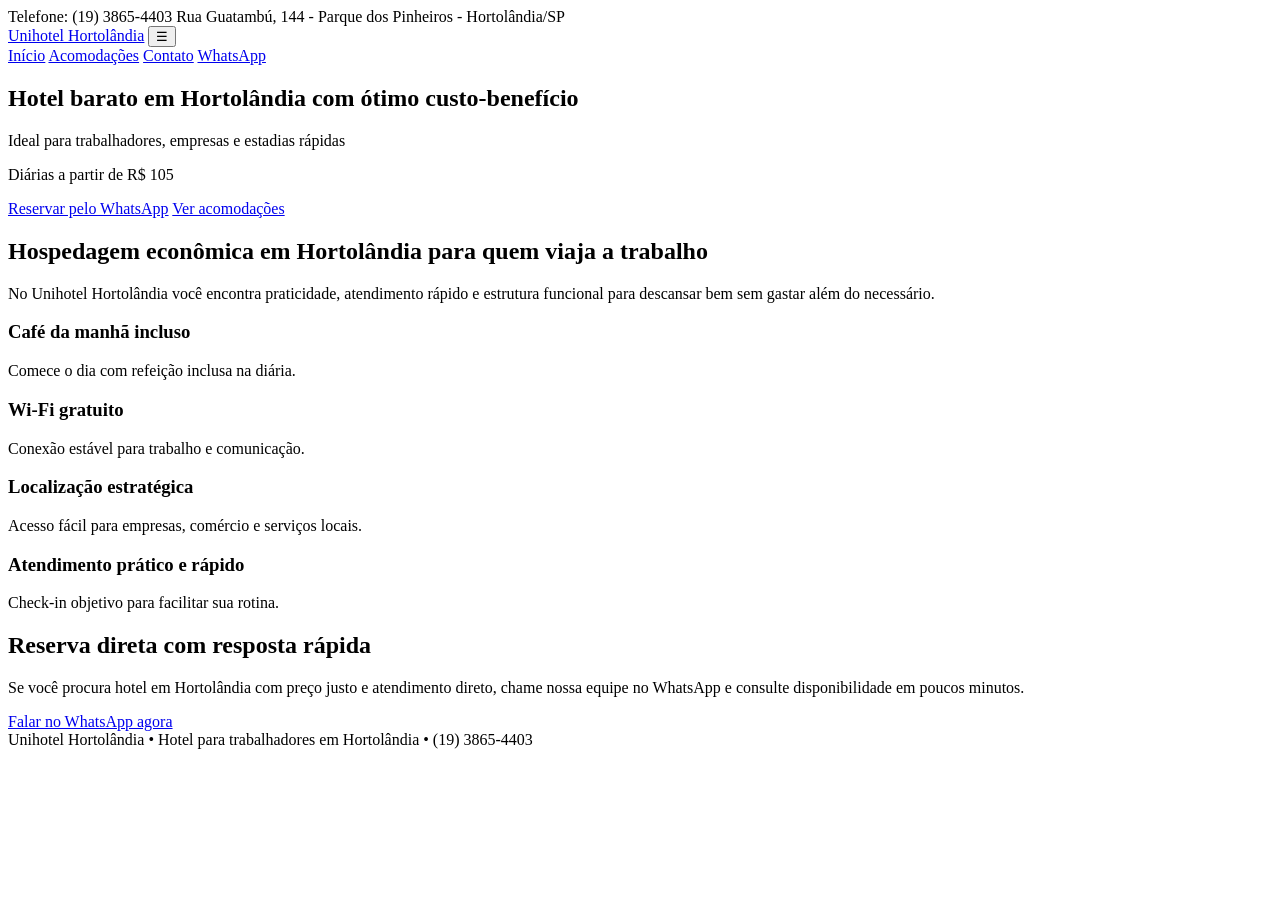
==== site/web/index.html @ 1331bcb0 "Extrai conteúdo do site" ====
<!doctype html>
<html lang="pt-BR">
<head>
  <meta charset="utf-8">
  <meta name="viewport" content="width=device-width, initial-scale=1">
  <title>Hotel barato em Hortolândia | Unihotel Hortolândia</title>
  <meta name="description" content="Unihotel Hortolândia: hotel em Hortolândia com ótimo custo-benefício para trabalhadores, equipes e estadias rápidas. Diárias a partir de R$ 105, café da manhã incluso e Wi-Fi gratuito.">
  <meta name="keywords" content="hotel em Hortolândia, hotel barato em Hortolândia, hospedagem econômica em Hortolândia, hotel para trabalhadores em Hortolândia">
  <link rel="canonical" href="https://www.hotel-unihotel.com.br/index.html">
  <link rel="stylesheet" href="assets/css/site.css">
</head>
<body>
  <header class="header">
    <div class="topbar">
      <div class="container">
        <span>Telefone: (19) 3865-4403</span>
        <span>Rua Guatambú, 144 - Parque dos Pinheiros - Hortolândia/SP</span>
      </div>
    </div>
    <div class="container nav-wrap">
      <a class="brand" href="index.html">Unihotel Hortolândia</a>
      <button class="nav-toggle" data-nav-toggle aria-label="Abrir menu">☰</button>
      <nav class="menu" data-nav-menu>
        <a class="active" href="index.html">Início</a>
        <a href="acomodacoes.html">Acomodações</a>
        <a href="contato.html">Contato</a>
        <a class="btn btn-primary" href="https://wa.me/551938654403?text=Olá%2C+quero+reservar+no+Unihotel+Hortolândia" target="_blank" rel="noopener">WhatsApp</a>
      </nav>
    </div>
  </header>

  <main>
    <section class="hero" aria-label="Foto da fachada do hotel">
      <div class="container">
        <h1>Hotel barato em Hortolândia com ótimo custo-benefício</h1>
        <p>Ideal para trabalhadores, empresas e estadias rápidas</p>
        <p class="price-tag">Diárias a partir de R$ 105</p>
        <div class="cta-row">
          <a class="btn btn-primary" href="https://wa.me/551938654403?text=Olá%2C+quero+reservar+no+Unihotel+Hortolândia" target="_blank" rel="noopener">Reservar pelo WhatsApp</a>
          <a class="btn btn-secondary" href="acomodacoes.html">Ver acomodações</a>
        </div>
      </div>
    </section>

    <section class="section">
      <div class="container">
        <h2>Hospedagem econômica em Hortolândia para quem viaja a trabalho</h2>
        <p class="section-intro">No Unihotel Hortolândia você encontra praticidade, atendimento rápido e estrutura funcional para descansar bem sem gastar além do necessário.</p>
        <div class="grid">
          <article class="card">
            <h3>Café da manhã incluso</h3>
            <p>Comece o dia com refeição inclusa na diária.</p>
          </article>
          <article class="card">
            <h3>Wi-Fi gratuito</h3>
            <p>Conexão estável para trabalho e comunicação.</p>
          </article>
          <article class="card">
            <h3>Localização estratégica</h3>
            <p>Acesso fácil para empresas, comércio e serviços locais.</p>
          </article>
          <article class="card">
            <h3>Atendimento prático e rápido</h3>
            <p>Check-in objetivo para facilitar sua rotina.</p>
          </article>
        </div>
      </div>
    </section>

    <section class="section">
      <div class="container card">
        <h2>Reserva direta com resposta rápida</h2>
        <p class="section-intro">Se você procura hotel em Hortolândia com preço justo e atendimento direto, chame nossa equipe no WhatsApp e consulte disponibilidade em poucos minutos.</p>
        <a class="btn btn-primary" href="https://wa.me/551938654403?text=Olá%2C+quero+consultar+disponibilidade+no+Unihotel+Hortolândia" target="_blank" rel="noopener">Falar no WhatsApp agora</a>
      </div>
    </section>
  </main>

  <footer>
    <div class="container">
      Unihotel Hortolândia • Hotel para trabalhadores em Hortolândia • (19) 3865-4403
    </div>
  </footer>

  <script src="assets/js/site.js"></script>
</body>
</html>
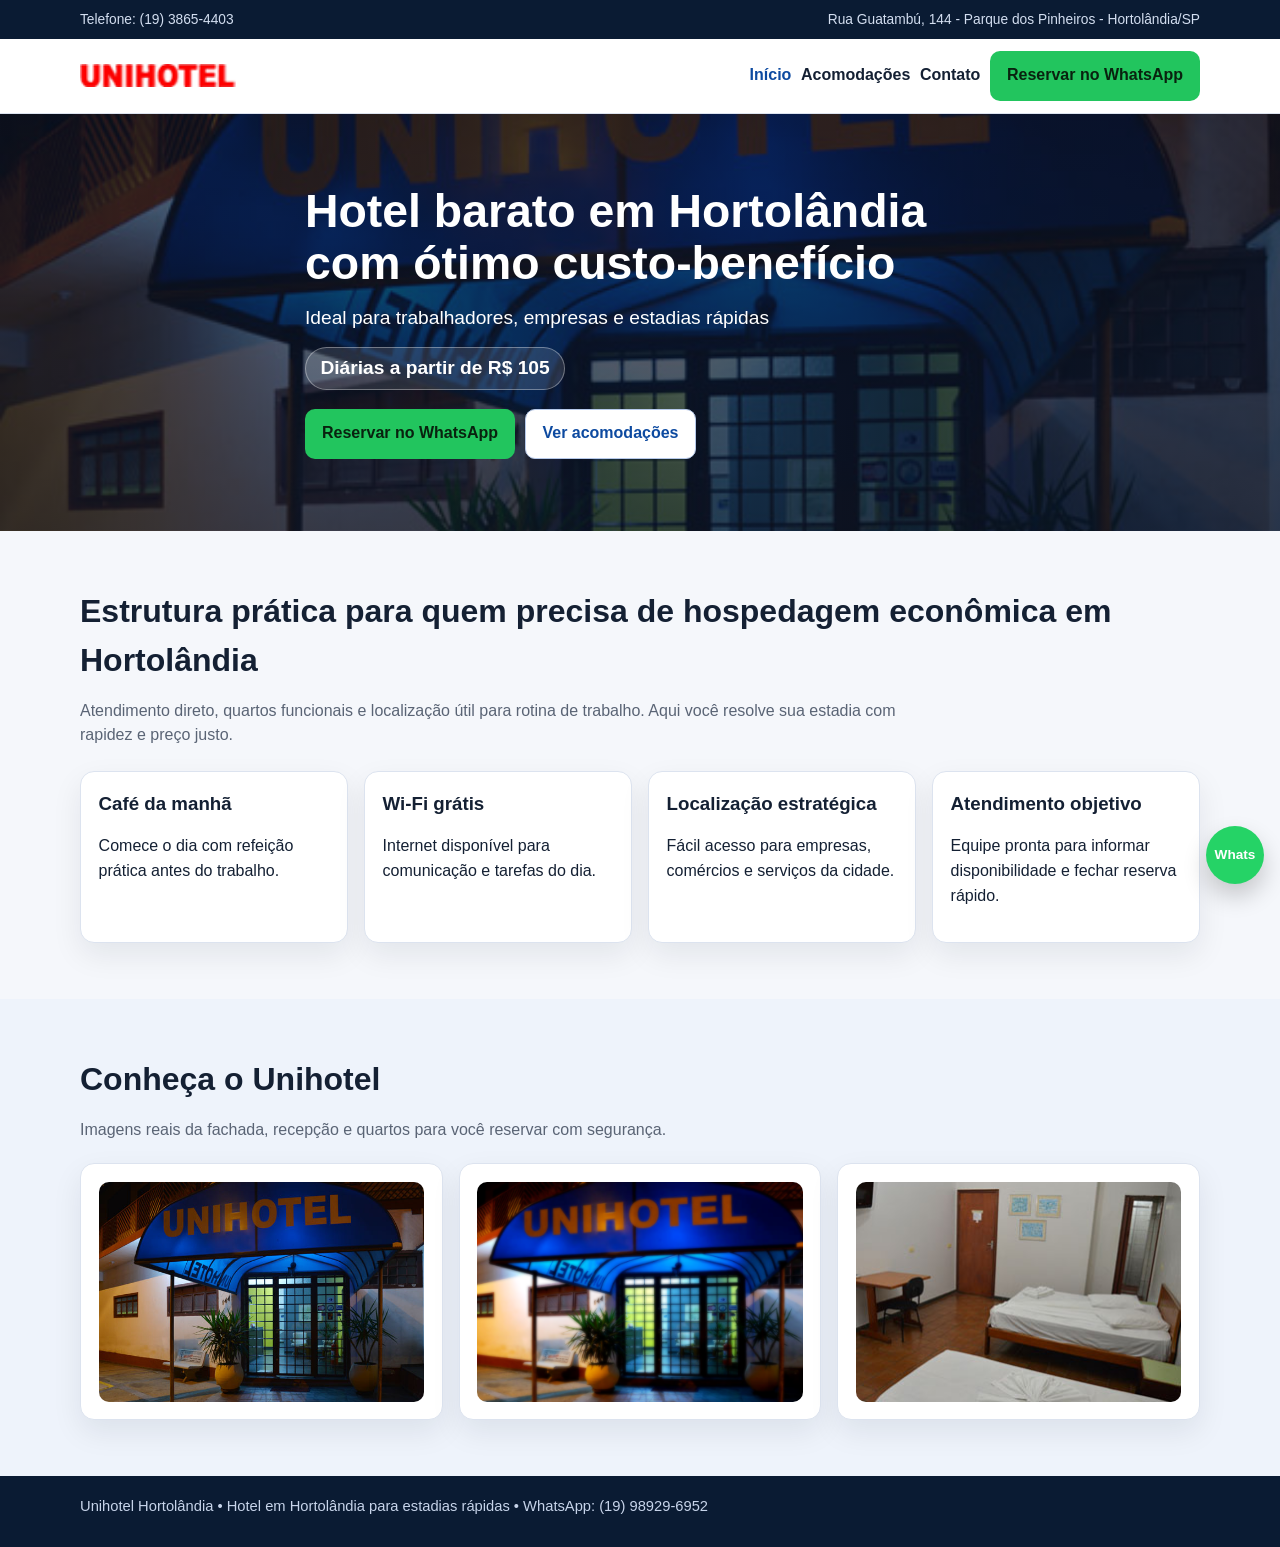
==== commit 5b5d35ad: "Refactor static site with modern mobile-first UX and WhatsApp conversion" ====
--- a/site/web/index.html
+++ b/site/web/index.html
@@ -3,10 +3,11 @@
 <head>
   <meta charset="utf-8">
   <meta name="viewport" content="width=device-width, initial-scale=1">
-  <title>Hotel barato em Hortolândia | Unihotel Hortolândia</title>
-  <meta name="description" content="Unihotel Hortolândia: hotel em Hortolândia com ótimo custo-benefício para trabalhadores, equipes e estadias rápidas. Diárias a partir de R$ 105, café da manhã incluso e Wi-Fi gratuito.">
-  <meta name="keywords" content="hotel em Hortolândia, hotel barato em Hortolândia, hospedagem econômica em Hortolândia, hotel para trabalhadores em Hortolândia">
+  <title>Hotel barato em Hortolândia com ótimo custo-benefício | Unihotel Hortolândia</title>
+  <meta name="description" content="Hotel em Hortolândia com diárias econômicas a partir de R$ 105. Ideal para trabalhadores, empresas e estadias rápidas. Reserve no WhatsApp.">
+  <meta name="keywords" content="hotel em Hortolândia, hotel barato em Hortolândia, hospedagem econômica Hortolândia">
   <link rel="canonical" href="https://www.hotel-unihotel.com.br/index.html">
+  <link rel="icon" href="assets/images/favicon.png" type="image/png">
   <link rel="stylesheet" href="assets/css/site.css">
 </head>
 <body>
@@ -18,25 +19,27 @@
       </div>
     </div>
     <div class="container nav-wrap">
-      <a class="brand" href="index.html">Unihotel Hortolândia</a>
-      <button class="nav-toggle" data-nav-toggle aria-label="Abrir menu">☰</button>
+      <a class="brand" href="index.html" aria-label="Página inicial Unihotel Hortolândia">
+        <img src="assets/images/logo.png" alt="Logo Unihotel Hortolândia">
+      </a>
+      <button class="nav-toggle" data-nav-toggle aria-label="Abrir menu" aria-expanded="false">☰</button>
       <nav class="menu" data-nav-menu>
         <a class="active" href="index.html">Início</a>
         <a href="acomodacoes.html">Acomodações</a>
         <a href="contato.html">Contato</a>
-        <a class="btn btn-primary" href="https://wa.me/551938654403?text=Olá%2C+quero+reservar+no+Unihotel+Hortolândia" target="_blank" rel="noopener">WhatsApp</a>
+        <a class="btn btn-primary" href="https://wa.me/5519989296952?text=Olá%2C+quero+reservar+no+Unihotel+Hortolândia" target="_blank" rel="noopener">Reservar no WhatsApp</a>
       </nav>
     </div>
   </header>
 
   <main>
-    <section class="hero" aria-label="Foto da fachada do hotel">
-      <div class="container">
+    <section class="hero" aria-label="Fachada do Unihotel Hortolândia">
+      <div class="container hero-content">
         <h1>Hotel barato em Hortolândia com ótimo custo-benefício</h1>
         <p>Ideal para trabalhadores, empresas e estadias rápidas</p>
         <p class="price-tag">Diárias a partir de R$ 105</p>
         <div class="cta-row">
-          <a class="btn btn-primary" href="https://wa.me/551938654403?text=Olá%2C+quero+reservar+no+Unihotel+Hortolândia" target="_blank" rel="noopener">Reservar pelo WhatsApp</a>
+          <a class="btn btn-primary" href="https://wa.me/5519989296952?text=Olá%2C+quero+reservar+no+Unihotel+Hortolândia" target="_blank" rel="noopener">Reservar no WhatsApp</a>
           <a class="btn btn-secondary" href="acomodacoes.html">Ver acomodações</a>
         </div>
       </div>
@@ -44,43 +47,53 @@
 
     <section class="section">
       <div class="container">
-        <h2>Hospedagem econômica em Hortolândia para quem viaja a trabalho</h2>
-        <p class="section-intro">No Unihotel Hortolândia você encontra praticidade, atendimento rápido e estrutura funcional para descansar bem sem gastar além do necessário.</p>
+        <h2>Estrutura prática para quem precisa de hospedagem econômica em Hortolândia</h2>
+        <p class="section-intro">Atendimento direto, quartos funcionais e localização útil para rotina de trabalho. Aqui você resolve sua estadia com rapidez e preço justo.</p>
         <div class="grid">
           <article class="card">
-            <h3>Café da manhã incluso</h3>
-            <p>Comece o dia com refeição inclusa na diária.</p>
+            <h3>Café da manhã</h3>
+            <p>Comece o dia com refeição prática antes do trabalho.</p>
           </article>
           <article class="card">
-            <h3>Wi-Fi gratuito</h3>
-            <p>Conexão estável para trabalho e comunicação.</p>
+            <h3>Wi-Fi grátis</h3>
+            <p>Internet disponível para comunicação e tarefas do dia.</p>
           </article>
           <article class="card">
             <h3>Localização estratégica</h3>
-            <p>Acesso fácil para empresas, comércio e serviços locais.</p>
+            <p>Fácil acesso para empresas, comércios e serviços da cidade.</p>
           </article>
           <article class="card">
-            <h3>Atendimento prático e rápido</h3>
-            <p>Check-in objetivo para facilitar sua rotina.</p>
+            <h3>Atendimento objetivo</h3>
+            <p>Equipe pronta para informar disponibilidade e fechar reserva rápido.</p>
           </article>
         </div>
       </div>
     </section>
 
-    <section class="section">
-      <div class="container card">
-        <h2>Reserva direta com resposta rápida</h2>
-        <p class="section-intro">Se você procura hotel em Hortolândia com preço justo e atendimento direto, chame nossa equipe no WhatsApp e consulte disponibilidade em poucos minutos.</p>
-        <a class="btn btn-primary" href="https://wa.me/551938654403?text=Olá%2C+quero+consultar+disponibilidade+no+Unihotel+Hortolândia" target="_blank" rel="noopener">Falar no WhatsApp agora</a>
+    <section class="section alt">
+      <div class="container">
+        <h2>Conheça o Unihotel</h2>
+        <p class="section-intro">Imagens reais da fachada, recepção e quartos para você reservar com segurança.</p>
+        <div class="photo-grid">
+          <article class="card photo-card">
+            <img src="assets/images/content/fachada-unihotel.jpg" alt="Fachada do Unihotel Hortolândia com a placa do hotel em destaque">
+          </article>
+          <article class="card photo-card">
+            <img src="assets/images/content/unihotel-recepcao.jpg" alt="Entrada e recepção do Unihotel Hortolândia">
+          </article>
+          <article class="card photo-card">
+            <img src="assets/images/content/quarto-unihotel-01.jpg" alt="Quarto do Unihotel Hortolândia preparado para hospedagem">
+          </article>
+        </div>
       </div>
     </section>
   </main>
 
   <footer>
-    <div class="container">
-      Unihotel Hortolândia • Hotel para trabalhadores em Hortolândia • (19) 3865-4403
-    </div>
+    <div class="container">Unihotel Hortolândia • Hotel em Hortolândia para estadias rápidas • WhatsApp: (19) 98929-6952</div>
   </footer>
+
+  <a class="whatsapp-float" href="https://wa.me/5519989296952?text=Olá%2C+quero+reservar+no+Unihotel+Hortolândia" target="_blank" rel="noopener" aria-label="Conversar no WhatsApp">Whats</a>
 
   <script src="assets/js/site.js"></script>
 </body>
--- a/site/web/assets/css/site.css
+++ b/site/web/assets/css/site.css
@@ -0,0 +1,305 @@
+:root {
+  --bg: #f5f7fb;
+  --surface: #ffffff;
+  --text: #142033;
+  --muted: #5a6475;
+  --primary: #0d4aa0;
+  --primary-dark: #0b3b80;
+  --accent: #22c55e;
+  --border: #dce3ef;
+  --radius: 14px;
+  --shadow: 0 12px 30px rgba(10, 20, 40, 0.08);
+  --space-1: 0.5rem;
+  --space-2: 0.9rem;
+  --space-3: 1.25rem;
+  --space-4: 2rem;
+  --space-5: 3.5rem;
+}
+
+* { box-sizing: border-box; }
+
+body {
+  margin: 0;
+  font-family: "Segoe UI", Roboto, Arial, sans-serif;
+  background: var(--bg);
+  color: var(--text);
+  line-height: 1.55;
+}
+
+a { color: inherit; text-decoration: none; }
+
+img { max-width: 100%; display: block; }
+
+.container {
+  width: min(1120px, calc(100% - 2rem));
+  margin: 0 auto;
+}
+
+.topbar {
+  background: #0a1b33;
+  color: #d3def0;
+  font-size: 0.86rem;
+}
+
+.topbar .container {
+  display: flex;
+  flex-direction: column;
+  gap: 0.2rem;
+  padding: 0.55rem 0;
+}
+
+.header {
+  position: sticky;
+  top: 0;
+  z-index: 20;
+  background: #fff;
+  border-bottom: 1px solid var(--border);
+}
+
+.nav-wrap {
+  display: flex;
+  align-items: center;
+  justify-content: space-between;
+  padding: 0.75rem 0;
+  gap: var(--space-2);
+}
+
+.brand {
+  display: flex;
+  align-items: center;
+  gap: 0.75rem;
+  font-weight: 700;
+}
+
+.brand img {
+  width: 156px;
+  height: auto;
+}
+
+.menu {
+  display: none;
+  flex-direction: column;
+  gap: 0.6rem;
+  position: absolute;
+  left: 0;
+  right: 0;
+  top: 100%;
+  background: #fff;
+  border-bottom: 1px solid var(--border);
+  padding: 0.8rem 1rem 1rem;
+}
+
+.menu.is-open { display: flex; }
+
+.menu a:not(.btn) {
+  font-weight: 600;
+  padding: 0.2rem 0;
+}
+
+.menu .active { color: var(--primary); }
+
+.nav-toggle {
+  border: 1px solid var(--border);
+  background: #fff;
+  width: 42px;
+  height: 42px;
+  border-radius: 10px;
+  font-size: 1.2rem;
+}
+
+.hero {
+  background-image: linear-gradient(rgba(10,20,40,0.65), rgba(10,20,40,0.75)), url("../images/content/fachada-unihotel.jpg");
+  background-size: cover;
+  background-position: center 30%;
+  color: #fff;
+  padding: 4.5rem 0;
+}
+
+.hero-content {
+  max-width: 670px;
+}
+
+h1 {
+  margin: 0;
+  font-size: clamp(1.8rem, 6vw, 2.9rem);
+  line-height: 1.12;
+}
+
+.hero p {
+  margin: 0.85rem 0 0;
+  font-size: clamp(1rem, 3.8vw, 1.2rem);
+}
+
+.price-tag {
+  display: inline-block;
+  margin-top: 1rem;
+  background: rgba(255,255,255,0.12);
+  border: 1px solid rgba(255,255,255,0.35);
+  border-radius: 999px;
+  padding: 0.35rem 0.9rem;
+  font-weight: 700;
+}
+
+.cta-row {
+  display: flex;
+  flex-wrap: wrap;
+  gap: 0.65rem;
+  margin-top: 1.2rem;
+}
+
+.btn {
+  display: inline-flex;
+  align-items: center;
+  justify-content: center;
+  min-height: 46px;
+  padding: 0.72rem 1rem;
+  border-radius: 10px;
+  font-weight: 700;
+  border: 1px solid transparent;
+}
+
+.btn-primary { background: var(--accent); color: #09220f; }
+.btn-primary:hover { background: #18a84c; }
+
+.btn-secondary {
+  background: #fff;
+  color: var(--primary);
+  border-color: #b6c9ea;
+}
+
+.section { padding: var(--space-5) 0; }
+.section.alt { background: #eef3fb; }
+
+h2 {
+  margin: 0;
+  font-size: clamp(1.45rem, 4vw, 2rem);
+}
+
+.section-intro {
+  margin-top: 0.8rem;
+  color: var(--muted);
+  max-width: 820px;
+}
+
+.grid {
+  margin-top: 1.4rem;
+  display: grid;
+  gap: 1rem;
+}
+
+.card {
+  background: var(--surface);
+  border: 1px solid var(--border);
+  border-radius: var(--radius);
+  box-shadow: var(--shadow);
+  padding: 1.1rem;
+}
+
+.card h3 { margin-top: 0; margin-bottom: 0.45rem; }
+
+.photo-grid {
+  display: grid;
+  gap: 1rem;
+  margin-top: 1.3rem;
+}
+
+.photo-card img {
+  width: 100%;
+  height: 220px;
+  object-fit: cover;
+  border-radius: 10px;
+}
+
+.price-grid {
+  margin-top: 1.4rem;
+  display: grid;
+  gap: 1rem;
+}
+
+.price-line {
+  display: flex;
+  align-items: center;
+  justify-content: space-between;
+  gap: 1rem;
+  padding: 0.5rem 0;
+  border-bottom: 1px dashed #d2d9e6;
+}
+
+.price-line:last-child { border-bottom: 0; }
+.price-line strong { color: var(--primary); }
+
+.notice {
+  border-left: 4px solid var(--primary);
+  background: #f1f5fd;
+  padding: 0.8rem 1rem;
+  border-radius: 10px;
+  margin-top: 1rem;
+}
+
+.contact-list {
+  display: grid;
+  gap: 1rem;
+  margin-top: 1.2rem;
+}
+
+.contact-item h3 { margin: 0 0 0.35rem; font-size: 1.06rem; }
+
+.map-wrap iframe {
+  width: 100%;
+  min-height: 320px;
+  border: 0;
+  border-radius: 12px;
+}
+
+footer {
+  background: #0a1b33;
+  color: #c7d4ea;
+  padding: 1.2rem 0 1.8rem;
+  font-size: 0.92rem;
+}
+
+.whatsapp-float {
+  position: fixed;
+  right: 1rem;
+  bottom: 1rem;
+  z-index: 40;
+  width: 58px;
+  height: 58px;
+  border-radius: 999px;
+  background: #25d366;
+  display: inline-flex;
+  align-items: center;
+  justify-content: center;
+  box-shadow: 0 12px 24px rgba(0,0,0,0.2);
+  color: white;
+  font-weight: 900;
+  font-size: 0.85rem;
+}
+
+@media (min-width: 760px) {
+  .topbar .container {
+    flex-direction: row;
+    justify-content: space-between;
+  }
+
+  .nav-toggle { display: none; }
+
+  .menu {
+    position: static;
+    display: flex;
+    flex-direction: row;
+    align-items: center;
+    border: 0;
+    padding: 0;
+    background: transparent;
+  }
+
+  .grid { grid-template-columns: repeat(2, minmax(0, 1fr)); }
+  .photo-grid { grid-template-columns: repeat(3, minmax(0, 1fr)); }
+  .price-grid { grid-template-columns: repeat(2, minmax(0, 1fr)); }
+  .contact-list { grid-template-columns: repeat(2, minmax(0, 1fr)); }
+}
+
+@media (min-width: 1024px) {
+  .grid { grid-template-columns: repeat(4, minmax(0, 1fr)); }
+}
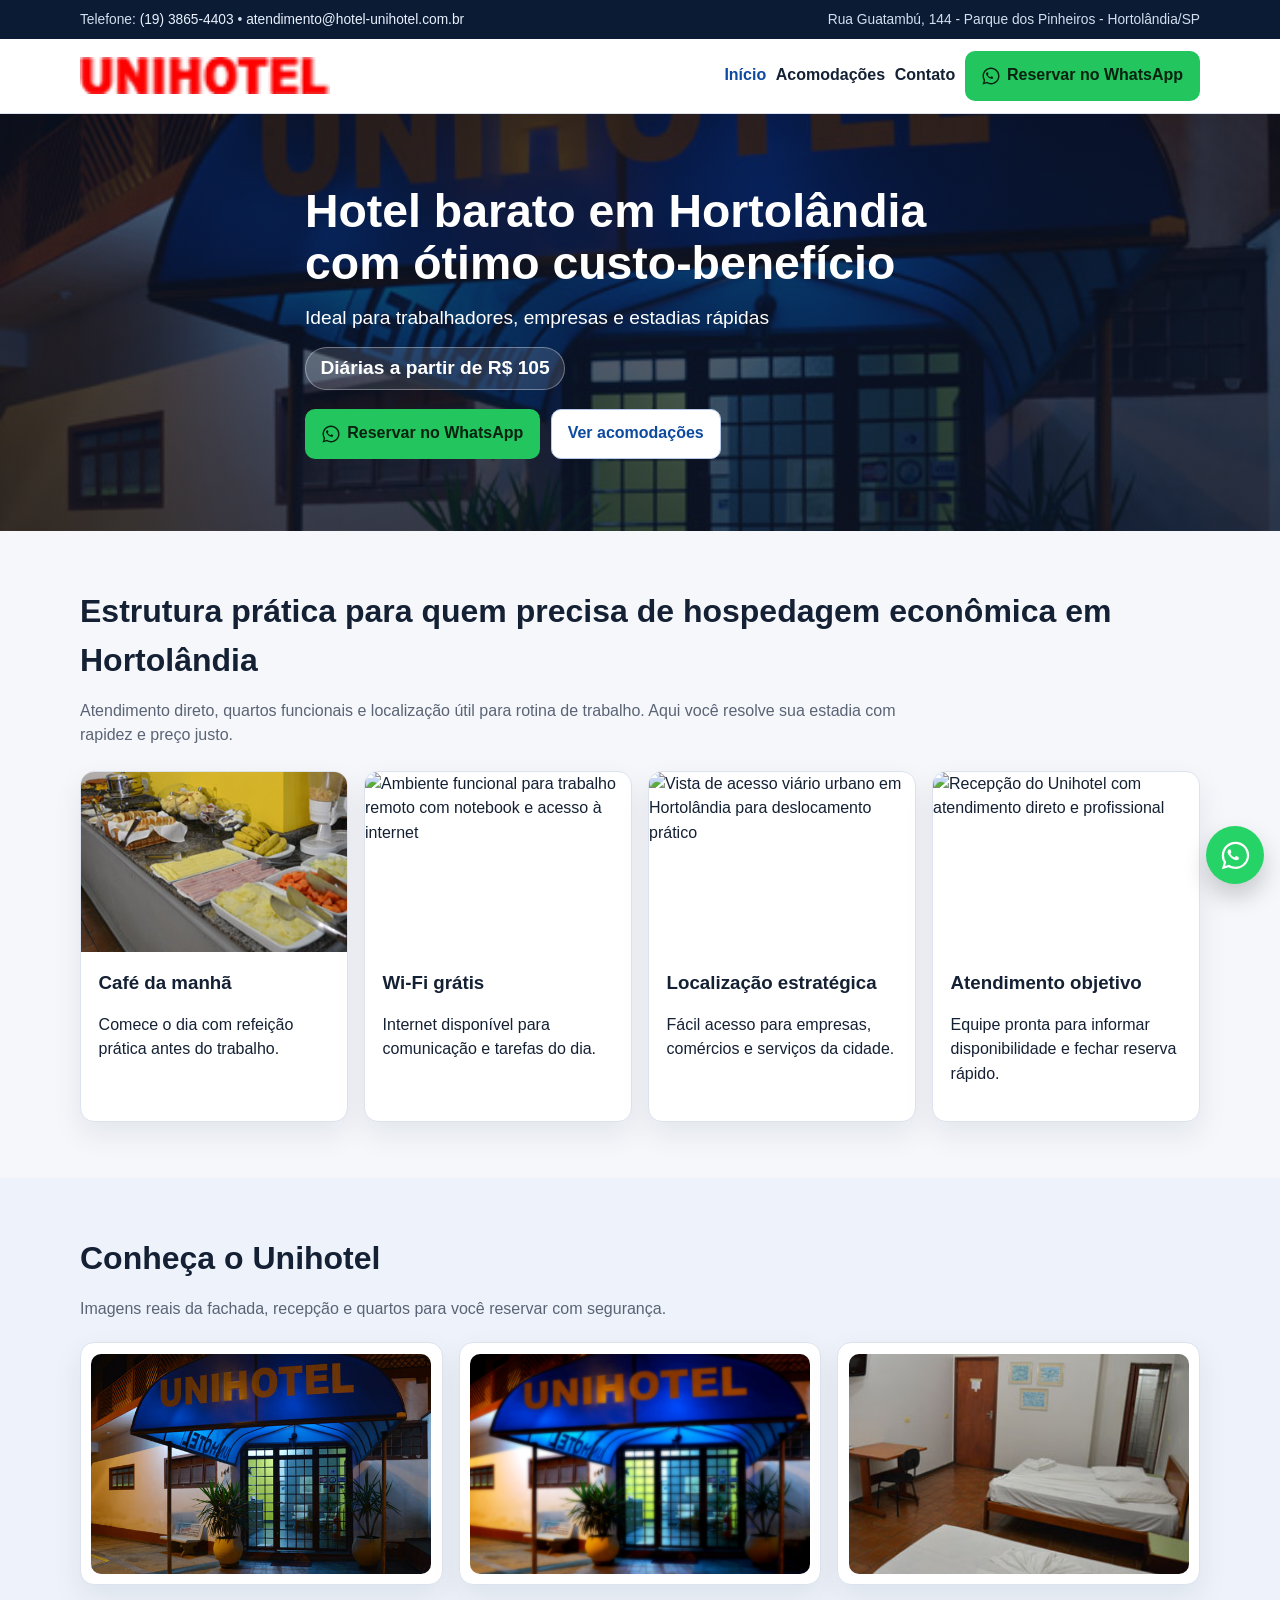
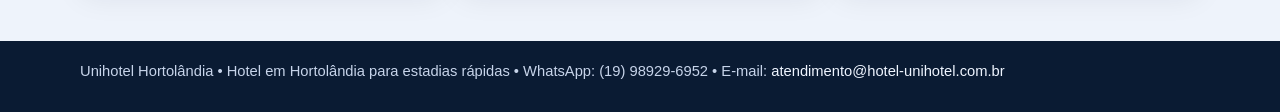
==== commit 1600e868: "Remove binary placeholder images from PR" ====
--- a/site/web/index.html
+++ b/site/web/index.html
@@ -14,7 +14,7 @@
   <header class="header">
     <div class="topbar">
       <div class="container">
-        <span>Telefone: (19) 3865-4403</span>
+        <span>Telefone: <a href="tel:+551938654403">(19) 3865-4403</a> • <a href="mailto:atendimento@hotel-unihotel.com.br">atendimento@hotel-unihotel.com.br</a></span>
         <span>Rua Guatambú, 144 - Parque dos Pinheiros - Hortolândia/SP</span>
       </div>
     </div>
@@ -27,7 +27,10 @@
         <a class="active" href="index.html">Início</a>
         <a href="acomodacoes.html">Acomodações</a>
         <a href="contato.html">Contato</a>
-        <a class="btn btn-primary" href="https://wa.me/5519989296952?text=Olá%2C+quero+reservar+no+Unihotel+Hortolândia" target="_blank" rel="noopener">Reservar no WhatsApp</a>
+        <a class="btn btn-primary whatsapp-btn" href="https://wa.me/5519989296952?text=Olá%2C+quero+reservar+no+Unihotel+Hortolândia" target="_blank" rel="noopener">
+          <svg aria-hidden="true" viewBox="0 0 32 32"><path d="M19.1 17.5c-.3-.2-1.8-.9-2.1-1s-.5-.2-.7.2-.8 1-1 1.2-.4.2-.7.1a8.2 8.2 0 0 1-2.4-1.5 9.1 9.1 0 0 1-1.7-2.1c-.2-.3 0-.5.1-.7l.5-.6.3-.5c.1-.2 0-.4 0-.6l-.9-2.3c-.2-.5-.5-.4-.7-.4h-.6c-.2 0-.6.1-.9.4-.3.3-1.1 1-1.1 2.5s1.1 2.9 1.2 3.1c.2.2 2.2 3.5 5.3 4.8 3.2 1.4 3.2 1 3.8 1s1.8-.7 2.1-1.3.3-1.2.2-1.3c0-.1-.3-.2-.6-.4z" fill="currentColor"/><path d="M16 .9C7.7.9.9 7.7.9 16c0 2.8.7 5.5 2.2 7.8L.9 31.1l7.5-2c2.2 1.2 4.7 1.8 7.6 1.8 8.3 0 15.1-6.8 15.1-15.1S24.3.9 16 .9zm0 27.6c-2.4 0-4.7-.7-6.6-1.9l-.5-.3-4.4 1.2 1.2-4.3-.3-.5a12.3 12.3 0 0 1-2-6.7c0-6.9 5.7-12.6 12.6-12.6s12.6 5.7 12.6 12.6-5.7 12.5-12.6 12.5z" fill="currentColor"/></svg>
+          <span>Reservar no WhatsApp</span>
+        </a>
       </nav>
     </div>
   </header>
@@ -39,7 +42,10 @@
         <p>Ideal para trabalhadores, empresas e estadias rápidas</p>
         <p class="price-tag">Diárias a partir de R$ 105</p>
         <div class="cta-row">
-          <a class="btn btn-primary" href="https://wa.me/5519989296952?text=Olá%2C+quero+reservar+no+Unihotel+Hortolândia" target="_blank" rel="noopener">Reservar no WhatsApp</a>
+          <a class="btn btn-primary whatsapp-btn" href="https://wa.me/5519989296952?text=Olá%2C+quero+reservar+no+Unihotel+Hortolândia" target="_blank" rel="noopener">
+            <svg aria-hidden="true" viewBox="0 0 32 32"><path d="M19.1 17.5c-.3-.2-1.8-.9-2.1-1s-.5-.2-.7.2-.8 1-1 1.2-.4.2-.7.1a8.2 8.2 0 0 1-2.4-1.5 9.1 9.1 0 0 1-1.7-2.1c-.2-.3 0-.5.1-.7l.5-.6.3-.5c.1-.2 0-.4 0-.6l-.9-2.3c-.2-.5-.5-.4-.7-.4h-.6c-.2 0-.6.1-.9.4-.3.3-1.1 1-1.1 2.5s1.1 2.9 1.2 3.1c.2.2 2.2 3.5 5.3 4.8 3.2 1.4 3.2 1 3.8 1s1.8-.7 2.1-1.3.3-1.2.2-1.3c0-.1-.3-.2-.6-.4z" fill="currentColor"/><path d="M16 .9C7.7.9.9 7.7.9 16c0 2.8.7 5.5 2.2 7.8L.9 31.1l7.5-2c2.2 1.2 4.7 1.8 7.6 1.8 8.3 0 15.1-6.8 15.1-15.1S24.3.9 16 .9zm0 27.6c-2.4 0-4.7-.7-6.6-1.9l-.5-.3-4.4 1.2 1.2-4.3-.3-.5a12.3 12.3 0 0 1-2-6.7c0-6.9 5.7-12.6 12.6-12.6s12.6 5.7 12.6 12.6-5.7 12.5-12.6 12.5z" fill="currentColor"/></svg>
+            <span>Reservar no WhatsApp</span>
+          </a>
           <a class="btn btn-secondary" href="acomodacoes.html">Ver acomodações</a>
         </div>
       </div>
@@ -49,22 +55,34 @@
       <div class="container">
         <h2>Estrutura prática para quem precisa de hospedagem econômica em Hortolândia</h2>
         <p class="section-intro">Atendimento direto, quartos funcionais e localização útil para rotina de trabalho. Aqui você resolve sua estadia com rapidez e preço justo.</p>
-        <div class="grid">
-          <article class="card">
-            <h3>Café da manhã</h3>
-            <p>Comece o dia com refeição prática antes do trabalho.</p>
+        <div class="grid value-grid">
+          <article class="card value-card">
+            <img src="assets/images/content/cafe-manha-unihotel-01.jpg" loading="lazy" alt="Mesa com itens de café da manhã no Unihotel Hortolândia">
+            <div class="card-content">
+              <h3>Café da manhã</h3>
+              <p>Comece o dia com refeição prática antes do trabalho.</p>
+            </div>
           </article>
-          <article class="card">
-            <h3>Wi-Fi grátis</h3>
-            <p>Internet disponível para comunicação e tarefas do dia.</p>
+          <article class="card value-card">
+            <img src="assets/images/content/wifi.jpg" loading="lazy" alt="Ambiente funcional para trabalho remoto com notebook e acesso à internet">
+            <div class="card-content">
+              <h3>Wi-Fi grátis</h3>
+              <p>Internet disponível para comunicação e tarefas do dia.</p>
+            </div>
           </article>
-          <article class="card">
-            <h3>Localização estratégica</h3>
-            <p>Fácil acesso para empresas, comércios e serviços da cidade.</p>
+          <article class="card value-card">
+            <img src="assets/images/content/localizacao.jpg" loading="lazy" alt="Vista de acesso viário urbano em Hortolândia para deslocamento prático">
+            <div class="card-content">
+              <h3>Localização estratégica</h3>
+              <p>Fácil acesso para empresas, comércios e serviços da cidade.</p>
+            </div>
           </article>
-          <article class="card">
-            <h3>Atendimento objetivo</h3>
-            <p>Equipe pronta para informar disponibilidade e fechar reserva rápido.</p>
+          <article class="card value-card">
+            <img src="assets/images/content/atendimento.jpg" loading="lazy" alt="Recepção do Unihotel com atendimento direto e profissional">
+            <div class="card-content">
+              <h3>Atendimento objetivo</h3>
+              <p>Equipe pronta para informar disponibilidade e fechar reserva rápido.</p>
+            </div>
           </article>
         </div>
       </div>
@@ -76,13 +94,13 @@
         <p class="section-intro">Imagens reais da fachada, recepção e quartos para você reservar com segurança.</p>
         <div class="photo-grid">
           <article class="card photo-card">
-            <img src="assets/images/content/fachada-unihotel.jpg" alt="Fachada do Unihotel Hortolândia com a placa do hotel em destaque">
+            <img src="assets/images/content/fachada-unihotel.jpg" loading="lazy" alt="Fachada do Unihotel Hortolândia com a placa do hotel em destaque">
           </article>
           <article class="card photo-card">
-            <img src="assets/images/content/unihotel-recepcao.jpg" alt="Entrada e recepção do Unihotel Hortolândia">
+            <img src="assets/images/content/unihotel-recepcao.jpg" loading="lazy" alt="Entrada e recepção do Unihotel Hortolândia">
           </article>
           <article class="card photo-card">
-            <img src="assets/images/content/quarto-unihotel-01.jpg" alt="Quarto do Unihotel Hortolândia preparado para hospedagem">
+            <img src="assets/images/content/quarto-unihotel-01.jpg" loading="lazy" alt="Quarto do Unihotel Hortolândia preparado para hospedagem">
           </article>
         </div>
       </div>
@@ -90,10 +108,12 @@
   </main>
 
   <footer>
-    <div class="container">Unihotel Hortolândia • Hotel em Hortolândia para estadias rápidas • WhatsApp: (19) 98929-6952</div>
+    <div class="container">Unihotel Hortolândia • Hotel em Hortolândia para estadias rápidas • WhatsApp: (19) 98929-6952 • E-mail: <a href="mailto:atendimento@hotel-unihotel.com.br">atendimento@hotel-unihotel.com.br</a></div>
   </footer>
 
-  <a class="whatsapp-float" href="https://wa.me/5519989296952?text=Olá%2C+quero+reservar+no+Unihotel+Hortolândia" target="_blank" rel="noopener" aria-label="Conversar no WhatsApp">Whats</a>
+  <a class="whatsapp-float" href="https://wa.me/5519989296952?text=Olá%2C+quero+reservar+no+Unihotel+Hortolândia" target="_blank" rel="noopener" aria-label="Conversar no WhatsApp">
+    <svg aria-hidden="true" viewBox="0 0 32 32"><path d="M19.1 17.5c-.3-.2-1.8-.9-2.1-1s-.5-.2-.7.2-.8 1-1 1.2-.4.2-.7.1a8.2 8.2 0 0 1-2.4-1.5 9.1 9.1 0 0 1-1.7-2.1c-.2-.3 0-.5.1-.7l.5-.6.3-.5c.1-.2 0-.4 0-.6l-.9-2.3c-.2-.5-.5-.4-.7-.4h-.6c-.2 0-.6.1-.9.4-.3.3-1.1 1-1.1 2.5s1.1 2.9 1.2 3.1c.2.2 2.2 3.5 5.3 4.8 3.2 1.4 3.2 1 3.8 1s1.8-.7 2.1-1.3.3-1.2.2-1.3c0-.1-.3-.2-.6-.4z" fill="currentColor"/><path d="M16 .9C7.7.9.9 7.7.9 16c0 2.8.7 5.5 2.2 7.8L.9 31.1l7.5-2c2.2 1.2 4.7 1.8 7.6 1.8 8.3 0 15.1-6.8 15.1-15.1S24.3.9 16 .9zm0 27.6c-2.4 0-4.7-.7-6.6-1.9l-.5-.3-4.4 1.2 1.2-4.3-.3-.5a12.3 12.3 0 0 1-2-6.7c0-6.9 5.7-12.6 12.6-12.6s12.6 5.7 12.6 12.6-5.7 12.5-12.6 12.5z" fill="currentColor"/></svg>
+  </a>
 
   <script src="assets/js/site.js"></script>
 </body>
--- a/site/web/assets/css/site.css
+++ b/site/web/assets/css/site.css
@@ -41,6 +41,10 @@
   font-size: 0.86rem;
 }
 
+.topbar a {
+  color: #e9f1ff;
+}
+
 .topbar .container {
   display: flex;
   flex-direction: column;
@@ -72,7 +76,8 @@
 }
 
 .brand img {
-  width: 156px;
+  width: 220px;
+  max-width: 62vw;
   height: auto;
 }
 
@@ -161,6 +166,16 @@
 .btn-primary { background: var(--accent); color: #09220f; }
 .btn-primary:hover { background: #18a84c; }
 
+.whatsapp-btn {
+  gap: 0.45rem;
+}
+
+.whatsapp-btn svg {
+  width: 18px;
+  height: 18px;
+  flex: 0 0 auto;
+}
+
 .btn-secondary {
   background: #fff;
   color: var(--primary);
@@ -195,12 +210,37 @@
   padding: 1.1rem;
 }
 
+.value-card {
+  padding: 0;
+  overflow: hidden;
+  transition: transform 0.2s ease, box-shadow 0.2s ease;
+}
+
+.value-card:hover {
+  transform: translateY(-4px);
+  box-shadow: 0 16px 34px rgba(10, 20, 40, 0.14);
+}
+
+.value-card img {
+  width: 100%;
+  height: 180px;
+  object-fit: cover;
+}
+
+.value-card .card-content {
+  padding: 1rem 1.1rem 1.15rem;
+}
+
 .card h3 { margin-top: 0; margin-bottom: 0.45rem; }
 
 .photo-grid {
   display: grid;
   gap: 1rem;
   margin-top: 1.3rem;
+}
+
+.photo-card {
+  padding: 0.65rem;
 }
 
 .photo-card img {
@@ -214,6 +254,68 @@
   margin-top: 1.4rem;
   display: grid;
   gap: 1rem;
+}
+
+.accommodation-grid {
+  margin-top: 1.4rem;
+  display: grid;
+  gap: 1.1rem;
+}
+
+.room-card {
+  background: var(--surface);
+  border: 1px solid var(--border);
+  border-radius: var(--radius);
+  box-shadow: var(--shadow);
+  overflow: hidden;
+  transition: transform 0.2s ease, box-shadow 0.2s ease;
+}
+
+.room-card:hover {
+  transform: translateY(-3px);
+  box-shadow: 0 16px 34px rgba(10, 20, 40, 0.14);
+}
+
+.room-card img {
+  width: 100%;
+  height: 220px;
+  object-fit: cover;
+}
+
+.room-card-content {
+  padding: 1rem;
+}
+
+.room-card-content h2 {
+  font-size: 1.35rem;
+  margin-bottom: 0.35rem;
+}
+
+.room-card-content p {
+  margin-top: 0;
+  margin-bottom: 0.7rem;
+  color: var(--muted);
+}
+
+.room-features {
+  margin: 0 0 0.7rem;
+  padding-left: 1.1rem;
+}
+
+.room-features li {
+  margin-bottom: 0.2rem;
+}
+
+.room-pricing {
+  border: 1px solid #dde5f1;
+  border-radius: 10px;
+  padding: 0 0.75rem;
+  background: #f7faff;
+}
+
+.room-cta {
+  margin-top: 0.8rem;
+  width: 100%;
 }
 
 .price-line {
@@ -256,6 +358,10 @@
   color: #c7d4ea;
   padding: 1.2rem 0 1.8rem;
   font-size: 0.92rem;
+}
+
+footer a {
+  color: #eff5ff;
 }
 
 .whatsapp-float {
@@ -272,14 +378,19 @@
   justify-content: center;
   box-shadow: 0 12px 24px rgba(0,0,0,0.2);
   color: white;
-  font-weight: 900;
-  font-size: 0.85rem;
+}
+
+.whatsapp-float svg {
+  width: 29px;
+  height: 29px;
 }
 
 @media (min-width: 760px) {
   .topbar .container {
     flex-direction: row;
     justify-content: space-between;
+    align-items: center;
+    gap: 1rem;
   }
 
   .nav-toggle { display: none; }
@@ -294,9 +405,14 @@
     background: transparent;
   }
 
+  .brand img {
+    width: 250px;
+  }
+
   .grid { grid-template-columns: repeat(2, minmax(0, 1fr)); }
   .photo-grid { grid-template-columns: repeat(3, minmax(0, 1fr)); }
   .price-grid { grid-template-columns: repeat(2, minmax(0, 1fr)); }
+  .accommodation-grid { grid-template-columns: repeat(2, minmax(0, 1fr)); }
   .contact-list { grid-template-columns: repeat(2, minmax(0, 1fr)); }
 }
 
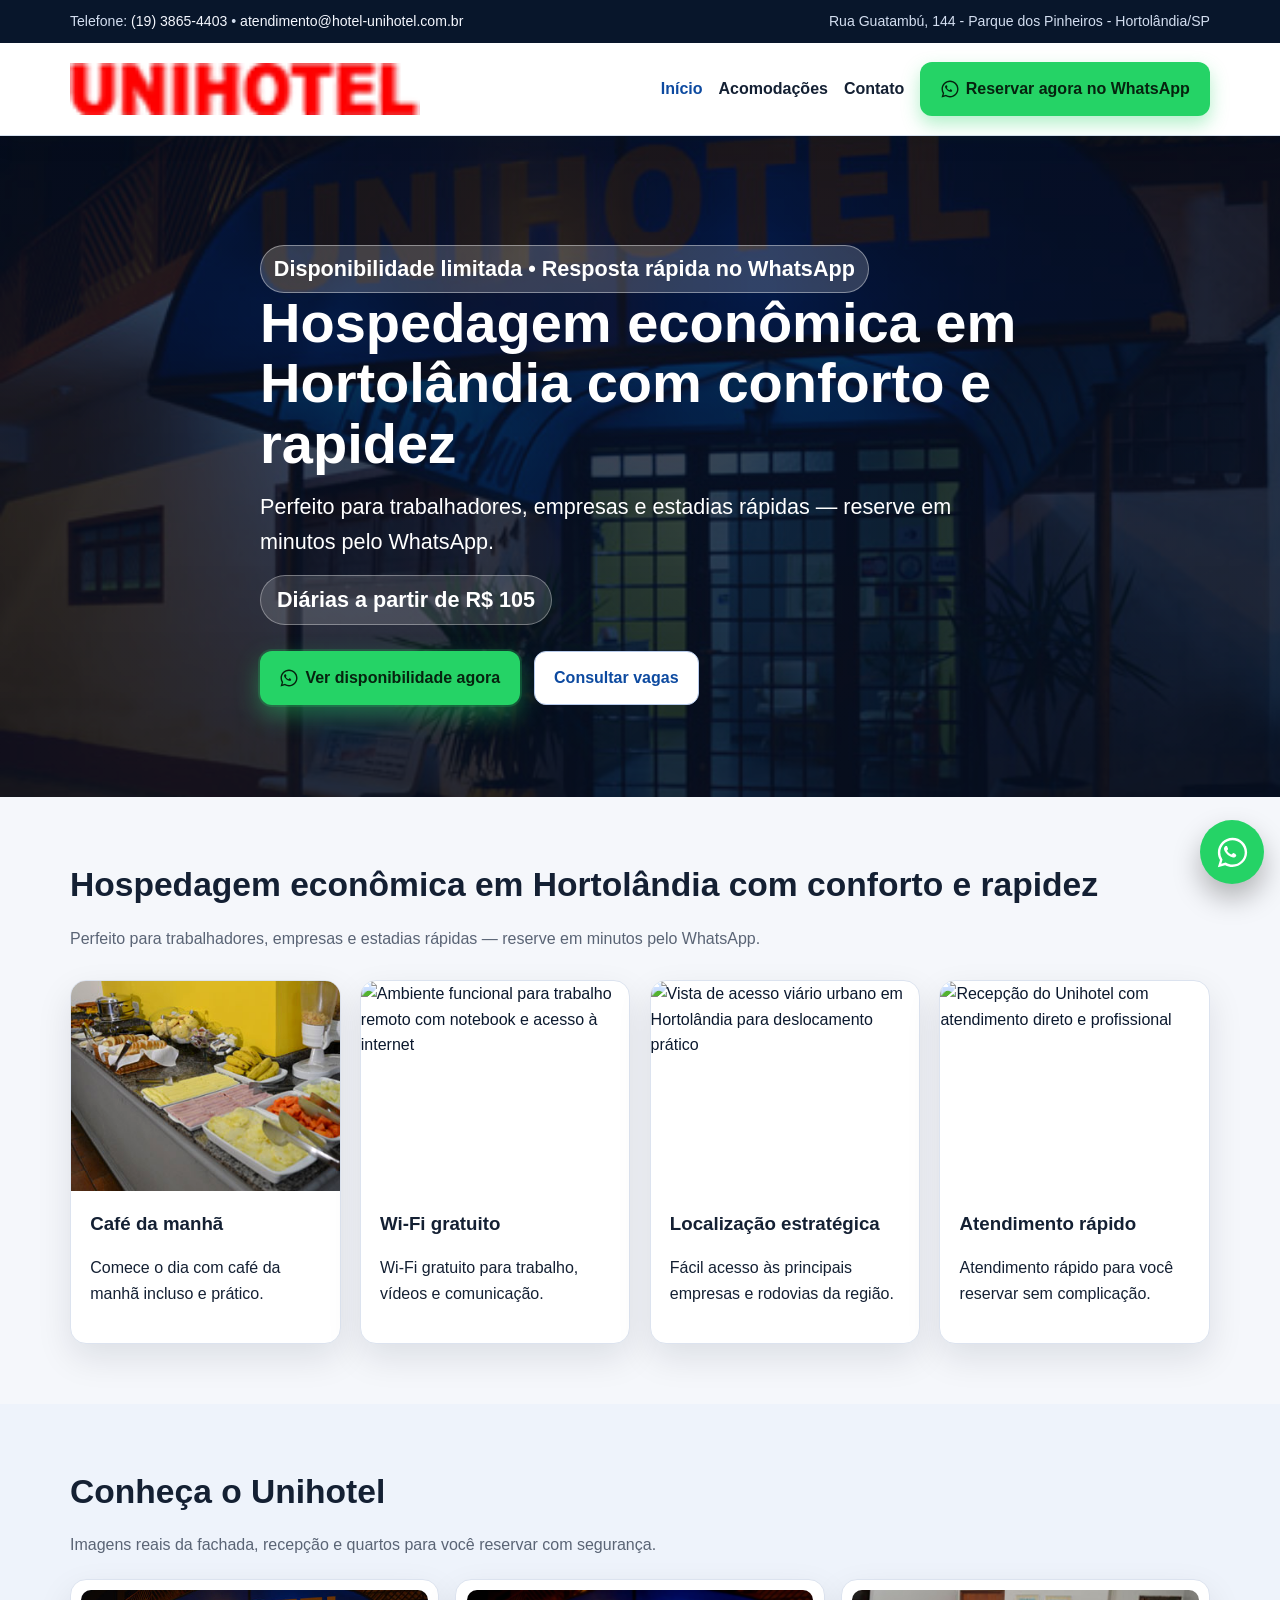
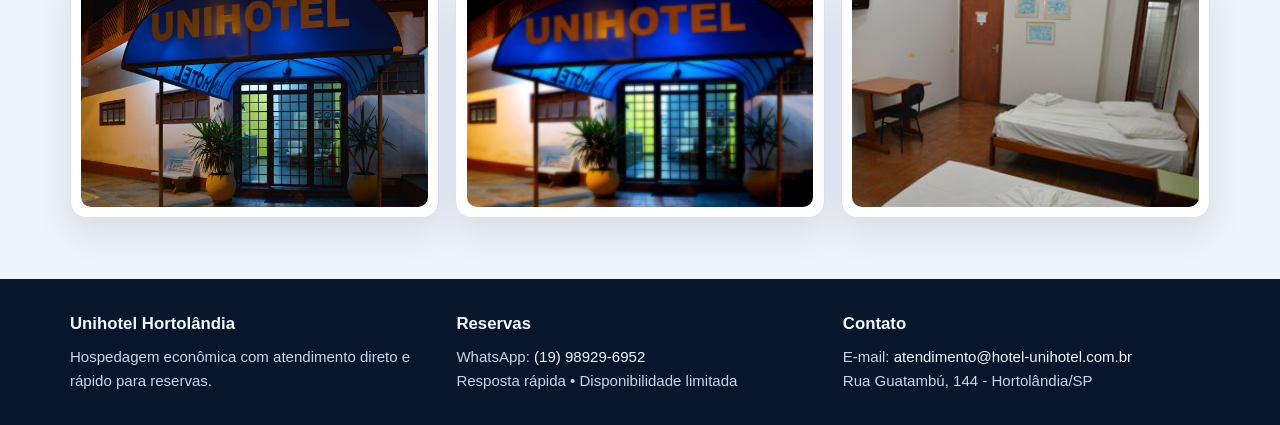
==== commit b1ad08af: "Improve UX/UI and conversion across static hotel site" ====
--- a/site/web/index.html
+++ b/site/web/index.html
@@ -29,7 +29,7 @@
         <a href="contato.html">Contato</a>
         <a class="btn btn-primary whatsapp-btn" href="https://wa.me/5519989296952?text=Olá%2C+quero+reservar+no+Unihotel+Hortolândia" target="_blank" rel="noopener">
           <svg aria-hidden="true" viewBox="0 0 32 32"><path d="M19.1 17.5c-.3-.2-1.8-.9-2.1-1s-.5-.2-.7.2-.8 1-1 1.2-.4.2-.7.1a8.2 8.2 0 0 1-2.4-1.5 9.1 9.1 0 0 1-1.7-2.1c-.2-.3 0-.5.1-.7l.5-.6.3-.5c.1-.2 0-.4 0-.6l-.9-2.3c-.2-.5-.5-.4-.7-.4h-.6c-.2 0-.6.1-.9.4-.3.3-1.1 1-1.1 2.5s1.1 2.9 1.2 3.1c.2.2 2.2 3.5 5.3 4.8 3.2 1.4 3.2 1 3.8 1s1.8-.7 2.1-1.3.3-1.2.2-1.3c0-.1-.3-.2-.6-.4z" fill="currentColor"/><path d="M16 .9C7.7.9.9 7.7.9 16c0 2.8.7 5.5 2.2 7.8L.9 31.1l7.5-2c2.2 1.2 4.7 1.8 7.6 1.8 8.3 0 15.1-6.8 15.1-15.1S24.3.9 16 .9zm0 27.6c-2.4 0-4.7-.7-6.6-1.9l-.5-.3-4.4 1.2 1.2-4.3-.3-.5a12.3 12.3 0 0 1-2-6.7c0-6.9 5.7-12.6 12.6-12.6s12.6 5.7 12.6 12.6-5.7 12.5-12.6 12.5z" fill="currentColor"/></svg>
-          <span>Reservar no WhatsApp</span>
+          <span>Reservar agora no WhatsApp</span>
         </a>
       </nav>
     </div>
@@ -38,50 +38,51 @@
   <main>
     <section class="hero" aria-label="Fachada do Unihotel Hortolândia">
       <div class="container hero-content">
-        <h1>Hotel barato em Hortolândia com ótimo custo-benefício</h1>
-        <p>Ideal para trabalhadores, empresas e estadias rápidas</p>
+        <p class="hero-kicker">Disponibilidade limitada • Resposta rápida no WhatsApp</p>
+        <h1>Hospedagem econômica em Hortolândia com conforto e rapidez</h1>
+        <p>Perfeito para trabalhadores, empresas e estadias rápidas — reserve em minutos pelo WhatsApp.</p>
         <p class="price-tag">Diárias a partir de R$ 105</p>
         <div class="cta-row">
-          <a class="btn btn-primary whatsapp-btn" href="https://wa.me/5519989296952?text=Olá%2C+quero+reservar+no+Unihotel+Hortolândia" target="_blank" rel="noopener">
+          <a class="btn btn-primary whatsapp-btn btn-strong" href="https://wa.me/5519989296952?text=Olá%2C+quero+ver+disponibilidade+agora+no+Unihotel+Hortolândia" target="_blank" rel="noopener">
             <svg aria-hidden="true" viewBox="0 0 32 32"><path d="M19.1 17.5c-.3-.2-1.8-.9-2.1-1s-.5-.2-.7.2-.8 1-1 1.2-.4.2-.7.1a8.2 8.2 0 0 1-2.4-1.5 9.1 9.1 0 0 1-1.7-2.1c-.2-.3 0-.5.1-.7l.5-.6.3-.5c.1-.2 0-.4 0-.6l-.9-2.3c-.2-.5-.5-.4-.7-.4h-.6c-.2 0-.6.1-.9.4-.3.3-1.1 1-1.1 2.5s1.1 2.9 1.2 3.1c.2.2 2.2 3.5 5.3 4.8 3.2 1.4 3.2 1 3.8 1s1.8-.7 2.1-1.3.3-1.2.2-1.3c0-.1-.3-.2-.6-.4z" fill="currentColor"/><path d="M16 .9C7.7.9.9 7.7.9 16c0 2.8.7 5.5 2.2 7.8L.9 31.1l7.5-2c2.2 1.2 4.7 1.8 7.6 1.8 8.3 0 15.1-6.8 15.1-15.1S24.3.9 16 .9zm0 27.6c-2.4 0-4.7-.7-6.6-1.9l-.5-.3-4.4 1.2 1.2-4.3-.3-.5a12.3 12.3 0 0 1-2-6.7c0-6.9 5.7-12.6 12.6-12.6s12.6 5.7 12.6 12.6-5.7 12.5-12.6 12.5z" fill="currentColor"/></svg>
-            <span>Reservar no WhatsApp</span>
+            <span>Ver disponibilidade agora</span>
           </a>
-          <a class="btn btn-secondary" href="acomodacoes.html">Ver acomodações</a>
+          <a class="btn btn-secondary" href="acomodacoes.html">Consultar vagas</a>
         </div>
       </div>
     </section>
 
     <section class="section">
       <div class="container">
-        <h2>Estrutura prática para quem precisa de hospedagem econômica em Hortolândia</h2>
-        <p class="section-intro">Atendimento direto, quartos funcionais e localização útil para rotina de trabalho. Aqui você resolve sua estadia com rapidez e preço justo.</p>
+        <h2>Hospedagem econômica em Hortolândia com conforto e rapidez</h2>
+        <p class="section-intro">Perfeito para trabalhadores, empresas e estadias rápidas — reserve em minutos pelo WhatsApp.</p>
         <div class="grid value-grid">
           <article class="card value-card">
             <img src="assets/images/content/cafe-manha-unihotel-01.jpg" loading="lazy" alt="Mesa com itens de café da manhã no Unihotel Hortolândia">
             <div class="card-content">
               <h3>Café da manhã</h3>
-              <p>Comece o dia com refeição prática antes do trabalho.</p>
+              <p>Comece o dia com café da manhã incluso e prático.</p>
             </div>
           </article>
           <article class="card value-card">
             <img src="assets/images/content/wifi.jpg" loading="lazy" alt="Ambiente funcional para trabalho remoto com notebook e acesso à internet">
             <div class="card-content">
-              <h3>Wi-Fi grátis</h3>
-              <p>Internet disponível para comunicação e tarefas do dia.</p>
+              <h3>Wi-Fi gratuito</h3>
+              <p>Wi-Fi gratuito para trabalho, vídeos e comunicação.</p>
             </div>
           </article>
           <article class="card value-card">
             <img src="assets/images/content/localizacao.jpg" loading="lazy" alt="Vista de acesso viário urbano em Hortolândia para deslocamento prático">
             <div class="card-content">
               <h3>Localização estratégica</h3>
-              <p>Fácil acesso para empresas, comércios e serviços da cidade.</p>
+              <p>Fácil acesso às principais empresas e rodovias da região.</p>
             </div>
           </article>
           <article class="card value-card">
             <img src="assets/images/content/atendimento.jpg" loading="lazy" alt="Recepção do Unihotel com atendimento direto e profissional">
             <div class="card-content">
-              <h3>Atendimento objetivo</h3>
-              <p>Equipe pronta para informar disponibilidade e fechar reserva rápido.</p>
+              <h3>Atendimento rápido</h3>
+              <p>Atendimento rápido para você reservar sem complicação.</p>
             </div>
           </article>
         </div>
@@ -108,7 +109,20 @@
   </main>
 
   <footer>
-    <div class="container">Unihotel Hortolândia • Hotel em Hortolândia para estadias rápidas • WhatsApp: (19) 98929-6952 • E-mail: <a href="mailto:atendimento@hotel-unihotel.com.br">atendimento@hotel-unihotel.com.br</a></div>
+    <div class="container footer-grid">
+      <div>
+        <h3>Unihotel Hortolândia</h3>
+        <p>Hospedagem econômica com atendimento direto e rápido para reservas.</p>
+      </div>
+      <div>
+        <h3>Reservas</h3>
+        <p>WhatsApp: <a href="https://wa.me/5519989296952" target="_blank" rel="noopener">(19) 98929-6952</a><br>Resposta rápida • Disponibilidade limitada</p>
+      </div>
+      <div>
+        <h3>Contato</h3>
+        <p>E-mail: <a href="mailto:atendimento@hotel-unihotel.com.br">atendimento@hotel-unihotel.com.br</a><br>Rua Guatambú, 144 - Hortolândia/SP</p>
+      </div>
+    </div>
   </footer>
 
   <a class="whatsapp-float" href="https://wa.me/5519989296952?text=Olá%2C+quero+reservar+no+Unihotel+Hortolândia" target="_blank" rel="noopener" aria-label="Conversar no WhatsApp">
--- a/site/web/assets/css/site.css
+++ b/site/web/assets/css/site.css
@@ -5,15 +5,16 @@
   --muted: #5a6475;
   --primary: #0d4aa0;
   --primary-dark: #0b3b80;
-  --accent: #22c55e;
+  --accent: #25d366;
+  --accent-dark: #1fb857;
   --border: #dce3ef;
-  --radius: 14px;
-  --shadow: 0 12px 30px rgba(10, 20, 40, 0.08);
+  --radius: 16px;
+  --shadow: 0 14px 35px rgba(10, 20, 40, 0.1);
   --space-1: 0.5rem;
   --space-2: 0.9rem;
   --space-3: 1.25rem;
   --space-4: 2rem;
-  --space-5: 3.5rem;
+  --space-5: 3.8rem;
 }
 
 * { box-sizing: border-box; }
@@ -23,81 +24,82 @@
   font-family: "Segoe UI", Roboto, Arial, sans-serif;
   background: var(--bg);
   color: var(--text);
-  line-height: 1.55;
-}
+  line-height: 1.6;
+}
+
+body.modal-open { overflow: hidden; }
 
 a { color: inherit; text-decoration: none; }
-
 img { max-width: 100%; display: block; }
 
 .container {
-  width: min(1120px, calc(100% - 2rem));
+  width: min(1140px, calc(100% - 2rem));
   margin: 0 auto;
 }
 
 .topbar {
-  background: #0a1b33;
+  background: #08162b;
   color: #d3def0;
-  font-size: 0.86rem;
-}
-
-.topbar a {
-  color: #e9f1ff;
-}
+  font-size: 0.88rem;
+}
+
+.topbar a { color: #f5f8ff; }
 
 .topbar .container {
   display: flex;
   flex-direction: column;
   gap: 0.2rem;
-  padding: 0.55rem 0;
+  padding: 0.65rem 0;
 }
 
 .header {
   position: sticky;
   top: 0;
-  z-index: 20;
-  background: #fff;
-  border-bottom: 1px solid var(--border);
+  z-index: 30;
+  background: rgba(255, 255, 255, 0.98);
+  border-bottom: 1px solid #d7e1ef;
+  box-shadow: 0 6px 22px rgba(13, 22, 39, 0.09);
+  backdrop-filter: blur(4px);
 }
 
 .nav-wrap {
   display: flex;
   align-items: center;
   justify-content: space-between;
-  padding: 0.75rem 0;
-  gap: var(--space-2);
+  padding: 0.9rem 0;
+  gap: var(--space-3);
 }
 
 .brand {
   display: flex;
   align-items: center;
-  gap: 0.75rem;
-  font-weight: 700;
+  padding: 0.35rem 0;
 }
 
 .brand img {
-  width: 220px;
-  max-width: 62vw;
+  width: 320px;
+  max-width: 72vw;
   height: auto;
 }
 
 .menu {
   display: none;
   flex-direction: column;
-  gap: 0.6rem;
+  gap: 0.7rem;
   position: absolute;
   left: 0;
   right: 0;
   top: 100%;
   background: #fff;
   border-bottom: 1px solid var(--border);
-  padding: 0.8rem 1rem 1rem;
+  box-shadow: 0 16px 30px rgba(12, 24, 43, 0.12);
+  padding: 0.9rem 1rem 1rem;
 }
 
 .menu.is-open { display: flex; }
 
 .menu a:not(.btn) {
-  font-weight: 600;
+  font-weight: 700;
   padding: 0.2rem 0;
 }
 
@@ -106,75 +108,91 @@
 .nav-toggle {
   border: 1px solid var(--border);
   background: #fff;
-  width: 42px;
-  height: 42px;
-  border-radius: 10px;
+  width: 46px;
+  height: 46px;
+  border-radius: 12px;
   font-size: 1.2rem;
 }
 
 .hero {
-  background-image: linear-gradient(rgba(10,20,40,0.65), rgba(10,20,40,0.75)), url("../images/content/fachada-unihotel.jpg");
+  background-image: linear-gradient(rgba(5, 15, 35, 0.76), rgba(5, 15, 35, 0.8)), url("../images/content/fachada-unihotel.jpg");
   background-size: cover;
   background-position: center 30%;
   color: #fff;
-  padding: 4.5rem 0;
-}
-
-.hero-content {
-  max-width: 670px;
+  padding: 5.8rem 0;
+}
+
+.hero-content { max-width: 760px; }
+
+.hero-kicker {
+  display: inline-block;
+  margin: 0 0 1rem;
+  padding: 0.35rem 0.8rem;
+  background: rgba(255, 255, 255, 0.18);
+  border: 1px solid rgba(255, 255, 255, 0.4);
+  border-radius: 999px;
+  font-size: 0.92rem;
+  font-weight: 700;
 }
 
 h1 {
   margin: 0;
-  font-size: clamp(1.8rem, 6vw, 2.9rem);
-  line-height: 1.12;
+  font-size: clamp(2rem, 6vw, 3.5rem);
+  line-height: 1.08;
 }
 
 .hero p {
-  margin: 0.85rem 0 0;
-  font-size: clamp(1rem, 3.8vw, 1.2rem);
+  margin: 1rem 0 0;
+  font-size: clamp(1.06rem, 3.5vw, 1.35rem);
 }
 
 .price-tag {
   display: inline-block;
-  margin-top: 1rem;
-  background: rgba(255,255,255,0.12);
-  border: 1px solid rgba(255,255,255,0.35);
+  margin-top: 1.2rem;
+  background: rgba(255, 255, 255, 0.14);
+  border: 1px solid rgba(255, 255, 255, 0.34);
   border-radius: 999px;
-  padding: 0.35rem 0.9rem;
+  padding: 0.42rem 1rem;
   font-weight: 700;
 }
 
 .cta-row {
   display: flex;
   flex-wrap: wrap;
-  gap: 0.65rem;
-  margin-top: 1.2rem;
+  gap: 0.85rem;
+  margin-top: 1.6rem;
 }
 
 .btn {
   display: inline-flex;
   align-items: center;
   justify-content: center;
-  min-height: 46px;
-  padding: 0.72rem 1rem;
-  border-radius: 10px;
+  min-height: 50px;
+  padding: 0.82rem 1.2rem;
+  border-radius: 12px;
   font-weight: 700;
   border: 1px solid transparent;
-}
-
-.btn-primary { background: var(--accent); color: #09220f; }
-.btn-primary:hover { background: #18a84c; }
-
-.whatsapp-btn {
-  gap: 0.45rem;
-}
-
-.whatsapp-btn svg {
-  width: 18px;
-  height: 18px;
-  flex: 0 0 auto;
-}
+  transition: transform 0.2s ease, box-shadow 0.2s ease, background-color 0.2s ease;
+}
+
+.btn:hover {
+  transform: translateY(-2px);
+}
+
+.btn-primary {
+  background: var(--accent);
+  color: #06230f;
+  box-shadow: 0 8px 18px rgba(37, 211, 102, 0.35);
+}
+
+.btn-primary:hover { background: var(--accent-dark); }
+
+.btn-strong {
+  box-shadow: 0 0 0 2px rgba(37, 211, 102, 0.2), 0 10px 24px rgba(37, 211, 102, 0.42);
+}
+
+.whatsapp-btn { gap: 0.45rem; }
+.whatsapp-btn svg { width: 18px; height: 18px; flex: 0 0 auto; }
 
 .btn-secondary {
   background: #fff;
@@ -187,19 +205,19 @@
 
 h2 {
   margin: 0;
-  font-size: clamp(1.45rem, 4vw, 2rem);
+  font-size: clamp(1.55rem, 4vw, 2.1rem);
 }
 
 .section-intro {
-  margin-top: 0.8rem;
+  margin-top: 0.85rem;
   color: var(--muted);
-  max-width: 820px;
+  max-width: 860px;
 }
 
 .grid {
-  margin-top: 1.4rem;
+  margin-top: 1.8rem;
   display: grid;
-  gap: 1rem;
+  gap: 1.2rem;
 }
 
 .card {
@@ -207,31 +225,30 @@
   border: 1px solid var(--border);
   border-radius: var(--radius);
   box-shadow: var(--shadow);
-  padding: 1.1rem;
 }
 
 .value-card {
-  padding: 0;
   overflow: hidden;
-  transition: transform 0.2s ease, box-shadow 0.2s ease;
+  transition: transform 0.25s ease, box-shadow 0.25s ease;
 }
 
 .value-card:hover {
-  transform: translateY(-4px);
-  box-shadow: 0 16px 34px rgba(10, 20, 40, 0.14);
+  transform: translateY(-5px);
+  box-shadow: 0 18px 38px rgba(10, 20, 40, 0.16);
 }
 
 .value-card img {
   width: 100%;
-  height: 180px;
+  height: 210px;
   object-fit: cover;
-}
-
-.value-card .card-content {
-  padding: 1rem 1.1rem 1.15rem;
-}
-
-.card h3 { margin-top: 0; margin-bottom: 0.45rem; }
+  filter: contrast(1.08) saturate(1.03);
+  transition: transform 0.35s ease;
+}
+
+.value-card:hover img { transform: scale(1.05); }
+
+.value-card .card-content { padding: 1.15rem 1.2rem 1.25rem; }
+.card h3 { margin: 0 0 0.45rem; }
 
 .photo-grid {
   display: grid;
@@ -239,83 +256,79 @@
   margin-top: 1.3rem;
 }
 
-.photo-card {
-  padding: 0.65rem;
-}
-
+.photo-card { padding: 0.65rem; }
 .photo-card img {
   width: 100%;
-  height: 220px;
+  aspect-ratio: 16 / 10;
   object-fit: cover;
   border-radius: 10px;
 }
 
-.price-grid {
-  margin-top: 1.4rem;
+.accommodation-grid {
+  margin-top: 1.6rem;
   display: grid;
-  gap: 1rem;
-}
-
-.accommodation-grid {
-  margin-top: 1.4rem;
-  display: grid;
-  gap: 1.1rem;
+  gap: 1.35rem;
 }
 
 .room-card {
-  background: var(--surface);
   border: 1px solid var(--border);
   border-radius: var(--radius);
   box-shadow: var(--shadow);
   overflow: hidden;
-  transition: transform 0.2s ease, box-shadow 0.2s ease;
+  transition: transform 0.25s ease, box-shadow 0.25s ease;
+  background: #fff;
 }
 
 .room-card:hover {
-  transform: translateY(-3px);
-  box-shadow: 0 16px 34px rgba(10, 20, 40, 0.14);
+  transform: translateY(-4px);
+  box-shadow: 0 18px 38px rgba(10, 20, 40, 0.15);
+}
+
+.room-image-btn {
+  display: block;
+  border: 0;
+  padding: 0;
+  margin: 0;
+  width: 100%;
+  cursor: zoom-in;
+  background: #000;
+  overflow: hidden;
 }
 
 .room-card img {
   width: 100%;
-  height: 220px;
+  aspect-ratio: 16 / 10;
   object-fit: cover;
-}
-
-.room-card-content {
-  padding: 1rem;
-}
+  transition: transform 0.35s ease;
+}
+
+.room-image-btn:hover img { transform: scale(1.05); }
+
+.room-card-content { padding: 1.25rem; }
 
 .room-card-content h2 {
-  font-size: 1.35rem;
-  margin-bottom: 0.35rem;
+  font-size: 1.55rem;
+  margin-bottom: 0.4rem;
 }
 
 .room-card-content p {
   margin-top: 0;
-  margin-bottom: 0.7rem;
+  margin-bottom: 0.85rem;
   color: var(--muted);
 }
 
 .room-features {
-  margin: 0 0 0.7rem;
+  margin: 0 0 0.95rem;
   padding-left: 1.1rem;
 }
 
-.room-features li {
-  margin-bottom: 0.2rem;
-}
+.room-features li { margin-bottom: 0.25rem; }
 
 .room-pricing {
-  border: 1px solid #dde5f1;
-  border-radius: 10px;
-  padding: 0 0.75rem;
-  background: #f7faff;
-}
-
-.room-cta {
-  margin-top: 0.8rem;
-  width: 100%;
+  border: 1px solid #cbdbf5;
+  border-radius: 12px;
+  padding: 0 0.9rem;
+  background: linear-gradient(180deg, #eff5ff, #f7faff);
 }
 
 .price-line {
@@ -323,19 +336,27 @@
   align-items: center;
   justify-content: space-between;
   gap: 1rem;
-  padding: 0.5rem 0;
-  border-bottom: 1px dashed #d2d9e6;
+  padding: 0.6rem 0;
+  border-bottom: 1px dashed #c5d5ee;
 }
 
 .price-line:last-child { border-bottom: 0; }
-.price-line strong { color: var(--primary); }
+.price-line strong {
+  color: var(--primary);
+  font-size: 1.1rem;
+}
+
+.room-cta {
+  margin-top: 0.9rem;
+  width: 100%;
+}
 
 .notice {
   border-left: 4px solid var(--primary);
   background: #f1f5fd;
-  padding: 0.8rem 1rem;
+  padding: 1rem 1.1rem;
   border-radius: 10px;
-  margin-top: 1rem;
+  margin-top: 1.2rem;
 }
 
 .contact-list {
@@ -344,45 +365,112 @@
   margin-top: 1.2rem;
 }
 
-.contact-item h3 { margin: 0 0 0.35rem; font-size: 1.06rem; }
+.contact-item { padding: 1.2rem; }
+.contact-item h3 { margin: 0 0 0.35rem; font-size: 1.1rem; }
+.contact-item small { color: var(--primary-dark); font-weight: 700; }
 
 .map-wrap iframe {
   width: 100%;
-  min-height: 320px;
+  min-height: 340px;
   border: 0;
   border-radius: 12px;
 }
 
 footer {
-  background: #0a1b33;
+  background: #08162b;
   color: #c7d4ea;
-  padding: 1.2rem 0 1.8rem;
-  font-size: 0.92rem;
-}
-
-footer a {
-  color: #eff5ff;
-}
+  padding: 2rem 0;
+  font-size: 0.94rem;
+}
+
+.footer-grid {
+  display: grid;
+  gap: 1.2rem;
+}
+
+footer h3 {
+  margin: 0 0 0.45rem;
+  color: #f3f7ff;
+  font-size: 1.05rem;
+}
+
+footer p { margin: 0; }
+footer a { color: #eff5ff; }
 
 .whatsapp-float {
   position: fixed;
   right: 1rem;
   bottom: 1rem;
   z-index: 40;
-  width: 58px;
-  height: 58px;
+  width: 64px;
+  height: 64px;
   border-radius: 999px;
   background: #25d366;
   display: inline-flex;
   align-items: center;
   justify-content: center;
-  box-shadow: 0 12px 24px rgba(0,0,0,0.2);
+  box-shadow: 0 14px 28px rgba(0, 0, 0, 0.28);
   color: white;
-}
-
-.whatsapp-float svg {
-  width: 29px;
-  height: 29px;
+  animation: pulse-whatsapp 2.6s ease-in-out infinite;
+}
+
+.whatsapp-float svg { width: 31px; height: 31px; }
+
+@keyframes pulse-whatsapp {
+  0%, 100% { transform: scale(1); }
+  50% { transform: scale(1.045); }
+}
+
+.lightbox {
+  position: fixed;
+  inset: 0;
+  z-index: 100;
+  display: flex;
+  align-items: center;
+  justify-content: center;
+  padding: 1rem;
+  background: rgba(6, 13, 24, 0.86);
+  opacity: 0;
+  pointer-events: none;
+  transition: opacity 0.25s ease;
+}
+
+.lightbox.is-open {
+  opacity: 1;
+  pointer-events: auto;
+}
+
+.lightbox-dialog {
+  position: relative;
+  max-width: min(980px, 95vw);
+  transform: translateY(14px) scale(0.98);
+  transition: transform 0.25s ease;
+}
+
+.lightbox.is-open .lightbox-dialog { transform: translateY(0) scale(1); }
+
+.lightbox img {
+  width: 100%;
+  max-height: 85vh;
+  object-fit: contain;
+  border-radius: 12px;
+  box-shadow: 0 25px 50px rgba(0, 0, 0, 0.4);
+}
+
+.lightbox-close {
+  position: absolute;
+  top: -14px;
+  right: -14px;
+  width: 40px;
+  height: 40px;
+  border: 0;
+  border-radius: 999px;
+  background: #fff;
+  color: #09152a;
+  font-size: 1.4rem;
+  line-height: 1;
+  cursor: pointer;
+  box-shadow: 0 6px 14px rgba(0,0,0,0.3);
 }
 
 @media (min-width: 760px) {
@@ -401,21 +489,37 @@
     flex-direction: row;
     align-items: center;
     border: 0;
+    box-shadow: none;
     padding: 0;
     background: transparent;
+    gap: 1rem;
   }
 
-  .brand img {
-    width: 250px;
-  }
+  .brand img { width: 350px; }
 
   .grid { grid-template-columns: repeat(2, minmax(0, 1fr)); }
   .photo-grid { grid-template-columns: repeat(3, minmax(0, 1fr)); }
-  .price-grid { grid-template-columns: repeat(2, minmax(0, 1fr)); }
   .accommodation-grid { grid-template-columns: repeat(2, minmax(0, 1fr)); }
   .contact-list { grid-template-columns: repeat(2, minmax(0, 1fr)); }
+  .footer-grid { grid-template-columns: repeat(3, minmax(0, 1fr)); }
 }
 
 @media (min-width: 1024px) {
   .grid { grid-template-columns: repeat(4, minmax(0, 1fr)); }
 }
+
+@media (max-width: 759px) {
+  .hero { padding: 4.8rem 0; }
+  .btn { width: 100%; }
+  .cta-row { gap: 0.75rem; }
+  .room-card img,
+  .value-card img,
+  .photo-card img {
+    aspect-ratio: 4 / 3;
+    height: auto;
+  }
+  .lightbox-close {
+    top: 8px;
+    right: 8px;
+  }
+}
